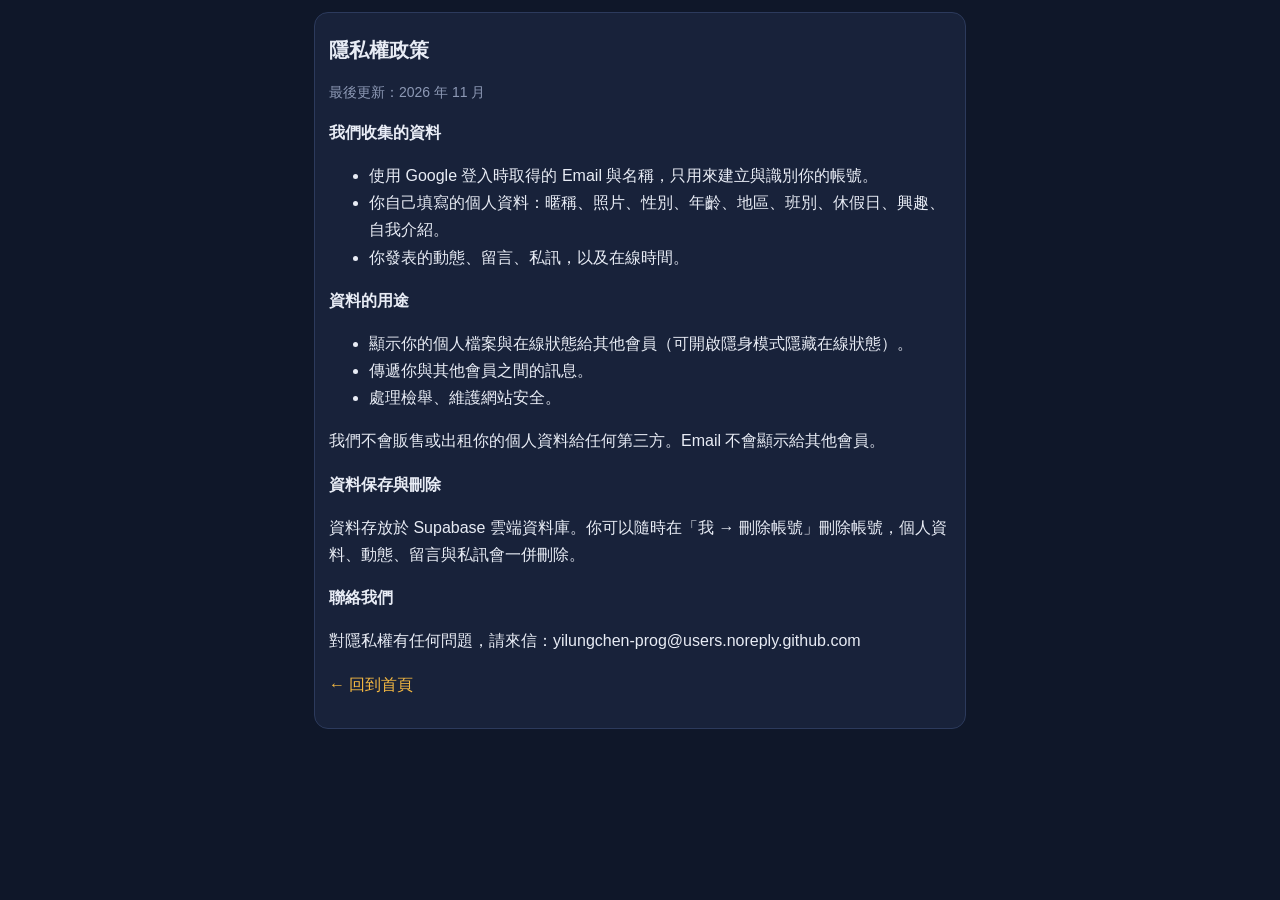
==== privacy.html @ 71214841 "新增隱私權政策與服務條款頁面（Google 登入審核需要） Co-Authored-By: Claude Opus 5.5 <noreply@anthropic.com> Claude-Session" ====
<!DOCTYPE html>
<html lang="zh-Hant"><head><meta charset="UTF-8"><meta name="viewport" content="width=device-width, initial-scale=1">
<title>隱私權政策｜夜哨交友</title><link rel="stylesheet" href="style.css"></head>
<body><main id="view" style="padding-bottom:40px"><div class="card" style="line-height:1.7">
<h2>隱私權政策</h2>
<p class="muted">最後更新：2026 年 11 月</p>
<h3>我們收集的資料</h3>
<ul>
<li>使用 Google 登入時取得的 Email 與名稱，只用來建立與識別你的帳號。</li>
<li>你自己填寫的個人資料：暱稱、照片、性別、年齡、地區、班別、休假日、興趣、自我介紹。</li>
<li>你發表的動態、留言、私訊，以及在線時間。</li>
</ul>
<h3>資料的用途</h3>
<ul>
<li>顯示你的個人檔案與在線狀態給其他會員（可開啟隱身模式隱藏在線狀態）。</li>
<li>傳遞你與其他會員之間的訊息。</li>
<li>處理檢舉、維護網站安全。</li>
</ul>
<p>我們不會販售或出租你的個人資料給任何第三方。Email 不會顯示給其他會員。</p>
<h3>資料保存與刪除</h3>
<p>資料存放於 Supabase 雲端資料庫。你可以隨時在「我 → 刪除帳號」刪除帳號，個人資料、動態、留言與私訊會一併刪除。</p>
<h3>聯絡我們</h3>
<p>對隱私權有任何問題，請來信：yilungchen-prog@users.noreply.github.com</p>
<p><a href="./">← 回到首頁</a></p>
</div></main></body></html>
---- style.css ----
:root {
  --bg: #0f1729;
  --panel: #18223a;
  --panel2: #212d4a;
  --line: #2c3a5c;
  --text: #e8ecf5;
  --muted: #8d99b5;
  --accent: #f5b942;
  --accent-ink: #1b1405;
  --online: #3ddc84;
  --danger: #ff6b6b;
  --warn-bg: #4a3b10;
  --warn: #ffd66b;
  --radius: 14px;
  --safe-b: env(safe-area-inset-bottom, 0px);
  --safe-t: env(safe-area-inset-top, 0px);
}
* { box-sizing: border-box; -webkit-tap-highlight-color: transparent; }
html, body { margin: 0; background: var(--bg); color: var(--text);
  font-family: -apple-system, "PingFang TC", "Noto Sans TC", "Microsoft JhengHei", sans-serif; font-size: 16px; }
a { color: var(--accent); text-decoration: none; }
.hidden { display: none !important; }

#topbar { position: sticky; top: 0; z-index: 10; display: flex; align-items: center; gap: 8px;
  padding: calc(10px + var(--safe-t)) 14px 10px; background: rgba(15,23,41,.95); border-bottom: 1px solid var(--line);
  backdrop-filter: blur(8px); }
#topbar h1 { flex: 1; margin: 0; font-size: 18px; white-space: nowrap; overflow: hidden; text-overflow: ellipsis; }
.icon-btn { background: none; border: 0; color: var(--text); font-size: 28px; line-height: 1; padding: 0 6px; cursor: pointer; }

#view { padding: 12px 14px calc(80px + var(--safe-b)); max-width: 680px; margin: 0 auto; }
.loading, .empty { text-align: center; color: var(--muted); padding: 40px 0; }

#tabbar { position: fixed; bottom: 0; left: 0; right: 0; z-index: 10; display: flex; background: var(--panel);
  border-top: 1px solid var(--line); padding-bottom: var(--safe-b); }
#tabbar a { flex: 1; display: flex; flex-direction: column; align-items: center; padding: 7px 0 6px; color: var(--muted);
  font-size: 12px; position: relative; }
#tabbar a .ti { font-size: 18px; line-height: 22px; }
#tabbar a.active { color: var(--accent); }
.badge { position: absolute; top: 3px; left: 54%; background: var(--danger); color: #fff; font-size: 11px; font-weight: 600;
  min-width: 18px; height: 18px; line-height: 18px; border-radius: 9px; padding: 0 5px; text-align: center; }

/* 元件 */
.card { background: var(--panel); border: 1px solid var(--line); border-radius: var(--radius); padding: 14px; margin-bottom: 12px; }
.btn { display: inline-block; border: 0; border-radius: 10px; padding: 11px 16px; font-size: 16px; font-weight: 600; cursor: pointer;
  background: var(--accent); color: var(--accent-ink); }
.btn.block { display: block; width: 100%; }
.btn.ghost { background: var(--panel2); color: var(--text); }
.btn.danger { background: transparent; color: var(--danger); border: 1px solid var(--danger); }
.btn.small { padding: 6px 12px; font-size: 14px; }
.btn:disabled { opacity: .5; }
.row { display: flex; gap: 8px; align-items: center; }
.row.wrap { flex-wrap: wrap; }
.grow { flex: 1; }
.muted { color: var(--muted); font-size: 14px; }
.small { font-size: 13px; }
h2 { font-size: 20px; margin: 6px 0 12px; }
h3 { font-size: 16px; margin: 14px 0 8px; }

label.f { display: block; margin: 12px 0 5px; font-size: 14px; color: var(--muted); }
input[type=text], input[type=email], input[type=password], input[type=number], select, textarea {
  width: 100%; padding: 11px 12px; border-radius: 10px; border: 1px solid var(--line); background: var(--panel2);
  color: var(--text); font-size: 16px; font-family: inherit; }
textarea { min-height: 90px; resize: vertical; }
.chips { display: flex; flex-wrap: wrap; gap: 6px; }
.chip { padding: 6px 12px; border-radius: 999px; background: var(--panel2); border: 1px solid var(--line); color: var(--text);
  font-size: 14px; cursor: pointer; user-select: none; }
.chip.on { background: var(--accent); color: var(--accent-ink); border-color: var(--accent); font-weight: 600; }
.tag { display: inline-block; font-size: 12px; padding: 2px 8px; border-radius: 999px; background: var(--panel2); color: var(--muted); margin-right: 4px; }
.tag.shift-night { color: #b9a6ff; }
.tag.shift-day { color: #ffd27a; }
.tag.shift-rotating { color: #7ad7ff; }
.tag.guard { color: var(--accent); }

/* 頭像 */
.avatar { width: 52px; height: 52px; border-radius: 50%; object-fit: cover; background: var(--panel2); flex-shrink: 0;
  display: flex; align-items: center; justify-content: center; font-weight: 700; color: var(--muted); position: relative; }
.avatar.sm { width: 38px; height: 38px; font-size: 14px; }
.avatar.lg { width: 96px; height: 96px; font-size: 32px; }
.av-wrap { position: relative; flex-shrink: 0; }
.dot { position: absolute; right: 1px; bottom: 1px; width: 13px; height: 13px; border-radius: 50%; background: var(--online);
  border: 2px solid var(--panel); }

/* 在線列表 */
.ulist .u { display: flex; gap: 12px; align-items: center; padding: 12px; background: var(--panel); border: 1px solid var(--line);
  border-radius: var(--radius); margin-bottom: 8px; color: var(--text); }
.u .name { font-weight: 600; }
.u .bio { color: var(--muted); font-size: 13px; white-space: nowrap; overflow: hidden; text-overflow: ellipsis; margin-top: 3px; }
.filters { display: grid; grid-template-columns: 1fr 1fr; gap: 8px; margin-bottom: 10px; }
.filters select { padding: 8px 10px; font-size: 14px; }
.seg { display: flex; background: var(--panel2); border-radius: 10px; padding: 3px; margin-bottom: 10px; }
.seg button { flex: 1; border: 0; background: none; color: var(--muted); padding: 8px; border-radius: 8px; font-size: 15px; cursor: pointer; }
.seg button.on { background: var(--panel); color: var(--text); font-weight: 600; }

/* 個人檔案 */
.photos { display: flex; gap: 8px; overflow-x: auto; scroll-snap-type: x mandatory; margin: 0 -14px 12px; padding: 0 14px; }
.photos img { width: 78%; max-width: 380px; aspect-ratio: 3/4; object-fit: cover; border-radius: var(--radius); scroll-snap-align: start; flex-shrink: 0; }
.photo-edit { display: grid; grid-template-columns: repeat(3, 1fr); gap: 8px; }
.photo-edit .ph { aspect-ratio: 3/4; border-radius: 10px; background: var(--panel2); border: 1px dashed var(--line); position: relative;
  overflow: hidden; display: flex; align-items: center; justify-content: center; color: var(--muted); font-size: 28px; cursor: pointer; }
.photo-edit .ph img { width: 100%; height: 100%; object-fit: cover; }
.photo-edit .ph .x { position: absolute; top: 4px; right: 4px; background: rgba(0,0,0,.65); color: #fff; border: 0; border-radius: 50%;
  width: 24px; height: 24px; font-size: 14px; cursor: pointer; }
.kv { display: grid; grid-template-columns: 80px 1fr; gap: 6px 10px; font-size: 15px; }
.kv dt { color: var(--muted); }
.kv dd { margin: 0; }

/* 動態 */
.post .head { display: flex; gap: 10px; align-items: center; margin-bottom: 8px; color: var(--text); }
.post .content { white-space: pre-wrap; word-break: break-word; line-height: 1.55; }
.post img.pimg { width: 100%; border-radius: 10px; margin-top: 8px; max-height: 420px; object-fit: cover; }
.post .acts { display: flex; gap: 18px; margin-top: 10px; color: var(--muted); font-size: 14px; }
.post .acts button { background: none; border: 0; color: var(--muted); font-size: 14px; cursor: pointer; padding: 0; }
.post .acts button.liked { color: var(--danger); }
.comment { padding: 10px 0; border-top: 1px solid var(--line); display: flex; gap: 10px; }
.comment .c-body { flex: 1; white-space: pre-wrap; word-break: break-word; }
.fab { position: fixed; right: 18px; bottom: calc(76px + var(--safe-b)); width: 54px; height: 54px; border-radius: 50%; border: 0;
  background: var(--accent); color: var(--accent-ink); font-size: 28px; box-shadow: 0 6px 18px rgba(0,0,0,.4); cursor: pointer; z-index: 9; }

/* 聊天 */
.conv { display: flex; gap: 12px; align-items: center; padding: 12px 4px; border-bottom: 1px solid var(--line); color: var(--text); }
.conv .last { color: var(--muted); font-size: 14px; white-space: nowrap; overflow: hidden; text-overflow: ellipsis; }
.conv .unread { background: var(--danger); color: #fff; border-radius: 10px; font-size: 12px; padding: 1px 7px; }
.chat-wrap { display: flex; flex-direction: column; height: calc(100dvh - 60px - var(--safe-t)); margin: -12px -14px -80px; }
.chat-msgs { flex: 1; overflow-y: auto; padding: 12px 14px; }
.chat-input { display: flex; gap: 8px; padding: 8px 10px calc(8px + var(--safe-b)); background: var(--panel); border-top: 1px solid var(--line); align-items: flex-end; }
.chat-input textarea { min-height: 42px; max-height: 120px; padding: 10px; }
.bubble-row { display: flex; margin: 6px 0; }
.bubble-row.me { justify-content: flex-end; }
.bubble { max-width: 76%; padding: 9px 12px; border-radius: 16px; background: var(--panel2); white-space: pre-wrap; word-break: break-word; line-height: 1.45; }
.bubble-row.me .bubble { background: var(--accent); color: var(--accent-ink); }
.bubble img { max-width: 100%; border-radius: 10px; display: block; }
.bubble-meta { font-size: 11px; color: var(--muted); margin: 0 6px; align-self: flex-end; white-space: nowrap; }
.warn { background: var(--warn-bg); color: var(--warn); border-radius: 10px; padding: 10px 12px; font-size: 14px; line-height: 1.5; margin: 8px 0; }
.warn.inline { font-size: 12px; padding: 5px 9px; margin: 2px 0 8px; display: inline-block; }
.icebreakers { display: flex; gap: 6px; overflow-x: auto; padding: 6px 10px 0; background: var(--panel); }
.icebreakers .chip { white-space: nowrap; font-size: 13px; }
.day-sep { text-align: center; color: var(--muted); font-size: 12px; margin: 14px 0 6px; }

/* 新手說明 */
.onb { min-height: 60vh; }
.onb ul { padding-left: 20px; line-height: 1.75; }
.onb .steps { display: flex; gap: 6px; justify-content: center; margin: 4px 0 14px; }
.onb .steps i { width: 26px; height: 5px; border-radius: 3px; background: var(--line); }
.onb .steps i.on { background: var(--accent); }
.check { display: flex; gap: 10px; align-items: flex-start; margin: 14px 0; font-size: 15px; }
.check input { width: 20px; height: 20px; margin-top: 1px; }
.radio-list label { display: flex; gap: 10px; padding: 10px 12px; background: var(--panel2); border-radius: 10px; margin-bottom: 6px; align-items: center; }
.switch-row { display: flex; justify-content: space-between; align-items: center; padding: 12px 0; border-bottom: 1px solid var(--line); }

#toast { position: fixed; left: 50%; bottom: calc(90px + var(--safe-b)); transform: translateX(-50%); background: #000d; color: #fff;
  padding: 10px 16px; border-radius: 10px; font-size: 14px; z-index: 50; max-width: 86%; text-align: center; }
#modal { position: fixed; inset: 0; background: rgba(0,0,0,.6); z-index: 40; display: flex; align-items: flex-end; justify-content: center; }
.modal-box { background: var(--panel); width: 100%; max-width: 680px; border-radius: 18px 18px 0 0; padding: 18px 16px calc(18px + var(--safe-b));
  max-height: 85vh; overflow-y: auto; }
.menu-item { display: block; width: 100%; text-align: left; background: none; border: 0; color: var(--text); font-size: 17px; padding: 14px 4px;
  border-bottom: 1px solid var(--line); cursor: pointer; }
.menu-item.danger { color: var(--danger); }
.hero { text-align: center; padding: 30px 0 10px; }
.hero .logo { font-size: 48px; }
.hero p { color: var(--muted); }

/* 第三方登入按鈕 */
.oauth { display: flex; align-items: center; justify-content: center; gap: 10px; margin-bottom: 10px; }
.oauth.google { background: #fff; color: #222; }
.oauth.apple { background: #000; color: #fff; border: 1px solid #444; }
.oauth .oi { font-weight: 800; font-size: 18px; }
.oauth.google .oi { color: #4285f4; }
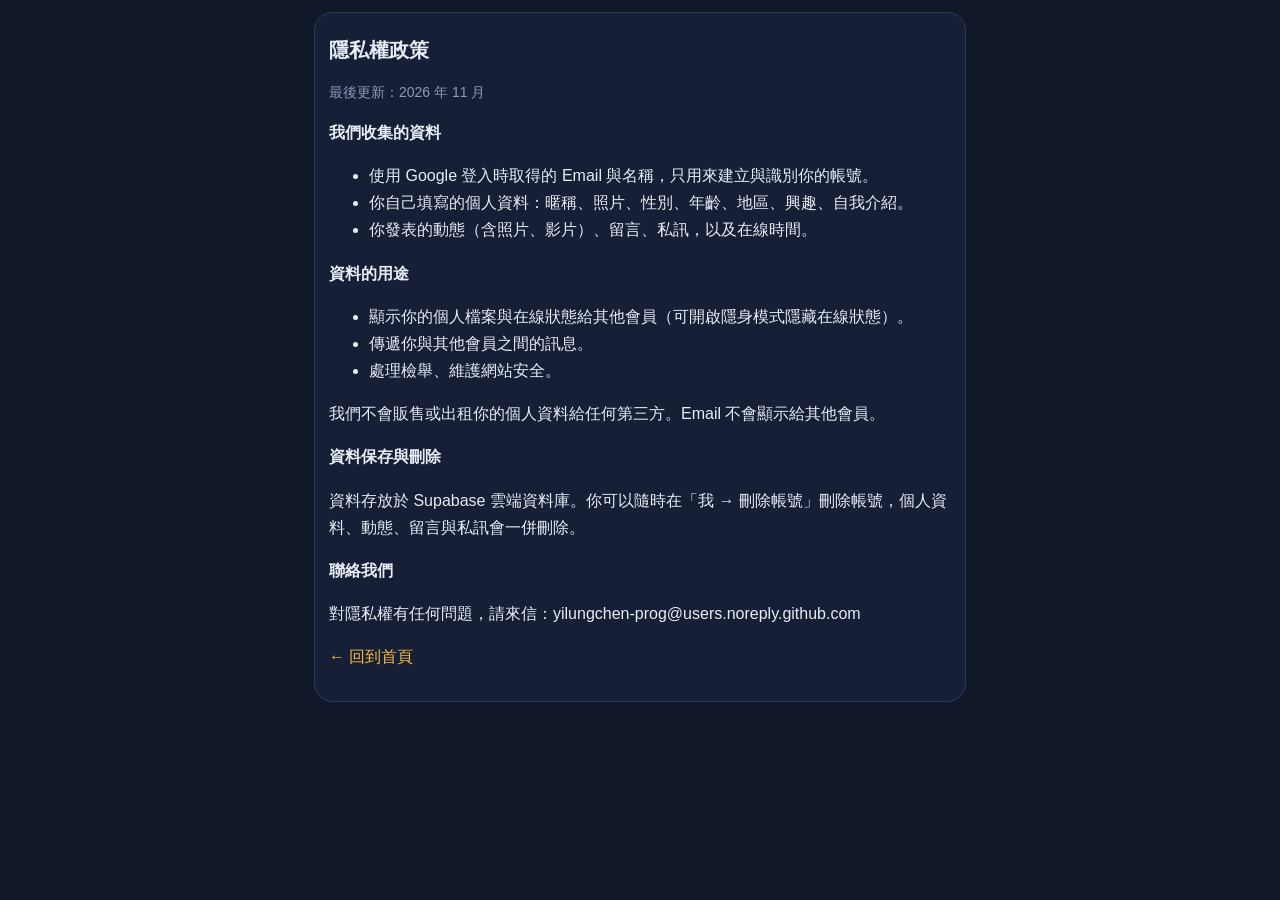
==== commit 7b55d37e: "v2.0.0：改成一般交友網站「夜聊」、動態牆小影片、Q 版小月亮與新圖示 Co-Authored-By: Claude Opus 5.5 <noreply@anthropic.com> Claude" ====
--- a/privacy.html
+++ b/privacy.html
@@ -1,14 +1,14 @@
 <!DOCTYPE html>
 <html lang="zh-Hant"><head><meta charset="UTF-8"><meta name="viewport" content="width=device-width, initial-scale=1">
-<title>隱私權政策｜夜哨交友</title><link rel="stylesheet" href="style.css"></head>
+<title>隱私權政策｜夜聊</title><link rel="stylesheet" href="style.css"></head>
 <body><main id="view" style="padding-bottom:40px"><div class="card" style="line-height:1.7">
 <h2>隱私權政策</h2>
 <p class="muted">最後更新：2026 年 11 月</p>
 <h3>我們收集的資料</h3>
 <ul>
 <li>使用 Google 登入時取得的 Email 與名稱，只用來建立與識別你的帳號。</li>
-<li>你自己填寫的個人資料：暱稱、照片、性別、年齡、地區、班別、休假日、興趣、自我介紹。</li>
-<li>你發表的動態、留言、私訊，以及在線時間。</li>
+<li>你自己填寫的個人資料：暱稱、照片、性別、年齡、地區、興趣、自我介紹。</li>
+<li>你發表的動態（含照片、影片）、留言、私訊，以及在線時間。</li>
 </ul>
 <h3>資料的用途</h3>
 <ul>
--- a/style.css
+++ b/style.css
@@ -1,7 +1,7 @@
 :root {
   --bg: #0f1729;
-  --panel: #18223a;
-  --panel2: #212d4a;
+  --panel: rgba(24, 34, 58, 0.80);
+  --panel2: rgba(33, 45, 74, 0.85);
   --line: #2c3a5c;
   --text: #e8ecf5;
   --muted: #8d99b5;
@@ -22,7 +22,8 @@
 .hidden { display: none !important; }
 
 #topbar { position: sticky; top: 0; z-index: 10; display: flex; align-items: center; gap: 8px;
-  padding: calc(10px + var(--safe-t)) 14px 10px; background: rgba(15,23,41,.95); border-bottom: 1px solid var(--line);
+  padding: calc(10px + var(--safe-t)) 14px 10px; background: rgba(15,23,41,.72); border-bottom: 1px solid var(--line);
+  -webkit-backdrop-filter: blur(8px);
   backdrop-filter: blur(8px); }
 #topbar h1 { flex: 1; margin: 0; font-size: 18px; white-space: nowrap; overflow: hidden; text-overflow: ellipsis; }
 .icon-btn { background: none; border: 0; color: var(--text); font-size: 28px; line-height: 1; padding: 0 6px; cursor: pointer; }
@@ -30,7 +31,8 @@
 #view { padding: 12px 14px calc(80px + var(--safe-b)); max-width: 680px; margin: 0 auto; }
 .loading, .empty { text-align: center; color: var(--muted); padding: 40px 0; }
 
-#tabbar { position: fixed; bottom: 0; left: 0; right: 0; z-index: 10; display: flex; background: var(--panel);
+#tabbar { position: fixed; bottom: 0; left: 0; right: 0; z-index: 10; display: flex; background: rgba(15,23,41,.82);
+  -webkit-backdrop-filter: blur(10px); backdrop-filter: blur(10px);
   border-top: 1px solid var(--line); padding-bottom: var(--safe-b); }
 #tabbar a { flex: 1; display: flex; flex-direction: column; align-items: center; padding: 7px 0 6px; color: var(--muted);
   font-size: 12px; position: relative; }
@@ -40,7 +42,7 @@
   min-width: 18px; height: 18px; line-height: 18px; border-radius: 9px; padding: 0 5px; text-align: center; }
 
 /* 元件 */
-.card { background: var(--panel); border: 1px solid var(--line); border-radius: var(--radius); padding: 14px; margin-bottom: 12px; }
+.card { background: var(--panel); -webkit-backdrop-filter: blur(6px); backdrop-filter: blur(6px); border: 1px solid var(--line); border-radius: var(--radius); padding: 14px; margin-bottom: 12px; }
 .btn { display: inline-block; border: 0; border-radius: 10px; padding: 11px 16px; font-size: 16px; font-weight: 600; cursor: pointer;
   background: var(--accent); color: var(--accent-ink); }
 .btn.block { display: block; width: 100%; }
@@ -122,7 +124,7 @@
 .conv .unread { background: var(--danger); color: #fff; border-radius: 10px; font-size: 12px; padding: 1px 7px; }
 .chat-wrap { display: flex; flex-direction: column; height: calc(100dvh - 60px - var(--safe-t)); margin: -12px -14px -80px; }
 .chat-msgs { flex: 1; overflow-y: auto; padding: 12px 14px; }
-.chat-input { display: flex; gap: 8px; padding: 8px 10px calc(8px + var(--safe-b)); background: var(--panel); border-top: 1px solid var(--line); align-items: flex-end; }
+.chat-input { display: flex; gap: 8px; padding: 8px 10px calc(8px + var(--safe-b)); background: rgba(15,23,41,.88); border-top: 1px solid var(--line); align-items: flex-end; }
 .chat-input textarea { min-height: 42px; max-height: 120px; padding: 10px; }
 .bubble-row { display: flex; margin: 6px 0; }
 .bubble-row.me { justify-content: flex-end; }
@@ -132,7 +134,7 @@
 .bubble-meta { font-size: 11px; color: var(--muted); margin: 0 6px; align-self: flex-end; white-space: nowrap; }
 .warn { background: var(--warn-bg); color: var(--warn); border-radius: 10px; padding: 10px 12px; font-size: 14px; line-height: 1.5; margin: 8px 0; }
 .warn.inline { font-size: 12px; padding: 5px 9px; margin: 2px 0 8px; display: inline-block; }
-.icebreakers { display: flex; gap: 6px; overflow-x: auto; padding: 6px 10px 0; background: var(--panel); }
+.icebreakers { display: flex; gap: 6px; overflow-x: auto; padding: 6px 10px 0; background: rgba(15,23,41,.88); }
 .icebreakers .chip { white-space: nowrap; font-size: 13px; }
 .day-sep { text-align: center; color: var(--muted); font-size: 12px; margin: 14px 0 6px; }
 
@@ -150,7 +152,7 @@
 #toast { position: fixed; left: 50%; bottom: calc(90px + var(--safe-b)); transform: translateX(-50%); background: #000d; color: #fff;
   padding: 10px 16px; border-radius: 10px; font-size: 14px; z-index: 50; max-width: 86%; text-align: center; }
 #modal { position: fixed; inset: 0; background: rgba(0,0,0,.6); z-index: 40; display: flex; align-items: flex-end; justify-content: center; }
-.modal-box { background: var(--panel); width: 100%; max-width: 680px; border-radius: 18px 18px 0 0; padding: 18px 16px calc(18px + var(--safe-b));
+.modal-box { background: #18223a; width: 100%; max-width: 680px; border-radius: 18px 18px 0 0; padding: 18px 16px calc(18px + var(--safe-b));
   max-height: 85vh; overflow-y: auto; }
 .menu-item { display: block; width: 100%; text-align: left; background: none; border: 0; color: var(--text); font-size: 17px; padding: 14px 4px;
   border-bottom: 1px solid var(--line); cursor: pointer; }
@@ -165,3 +167,166 @@
 .oauth.apple { background: #000; color: #fff; border: 1px solid #444; }
 .oauth .oi { font-weight: 800; font-size: 18px; }
 .oauth.google .oi { color: #4285f4; }
+
+/* 全站背景 */
+html { background: var(--bg); }
+body { background: transparent !important; }
+#bg { position: fixed; inset: 0; z-index: -2; background: var(--bg) center / cover no-repeat; transition: background-image .4s; }
+#bgShade { position: fixed; inset: 0; z-index: -1;
+  background: linear-gradient(180deg, rgba(10,16,30,.45) 0%, rgba(10,16,30,.55) 45%, rgba(10,16,30,.78) 100%); }
+body.login #bgShade { background: linear-gradient(180deg, rgba(10,16,30,.15) 0%, rgba(10,16,30,.35) 50%, rgba(10,16,30,.75) 100%); }
+.hero h2, .hero p { text-shadow: 0 2px 10px rgba(0,0,0,.7); }
+.hero p { color: #d7deec; }
+.bg-grid { display: grid; grid-template-columns: repeat(3, 1fr); gap: 8px; }
+.bg-grid .bgi { aspect-ratio: 9/16; border-radius: 10px; background: #222 center / cover no-repeat; border: 3px solid transparent; cursor: pointer; position: relative; }
+.bg-grid .bgi.on { border-color: var(--accent); }
+.bg-grid .bgi.on::after { content: '✓'; position: absolute; top: 4px; right: 6px; background: var(--accent); color: var(--accent-ink);
+  border-radius: 50%; width: 22px; height: 22px; text-align: center; line-height: 22px; font-weight: 700; font-size: 13px; }
+.bg-grid .bgi.add { display: flex; align-items: center; justify-content: center; border: 1px dashed var(--line); color: var(--muted); font-size: 14px; text-align: center; }
+#updateBar { position: fixed; left: 12px; right: 12px; top: calc(62px + var(--safe-t)); z-index: 30; background: var(--accent); color: var(--accent-ink);
+  font-weight: 600; text-align: center; padding: 11px 14px; border-radius: 12px; box-shadow: 0 6px 20px rgba(0,0,0,.45); cursor: pointer; font-size: 15px; }
+
+/* ===== v1.2 Q 版風格 ===== */
+.ic { width: 20px; height: 20px; vertical-align: -4px; flex-shrink: 0; }
+.center { text-align: center; }
+.btn { border-radius: 14px; transition: transform .12s ease, filter .12s; box-shadow: 0 3px 0 rgba(0,0,0,.25); display: inline-flex; align-items: center; justify-content: center; gap: 6px; }
+.btn.block { display: flex; width: 100%; }
+.btn.ghost { box-shadow: none; }
+.btn:active, .chip:active, .fab:active, .icon-btn:active { transform: scale(.94); }
+.chip { font-weight: 500; transition: transform .12s, background .15s; }
+.tag { font-weight: 600; padding: 3px 9px; }
+.card { border-radius: 18px; }
+.ulist .u { border-radius: 18px; }
+#send { padding: 10px 14px; }
+#send .ic { width: 22px; height: 22px; }
+.icon-btn .ic { width: 26px; height: 26px; color: var(--muted); }
+.fab { display: flex; align-items: center; justify-content: center; }
+.fab .ic { width: 26px; height: 26px; }
+
+/* 底部選單圖示 */
+#tabbar a .ti { height: 26px; display: flex; align-items: center; }
+#tabbar a .ti .ic { width: 24px; height: 24px; }
+#tabbar a.active .ti { animation: tabPop .4s ease; }
+#tabbar a.active .sweep { transform-box: view-box; transform-origin: 12px 12px; animation: spin 2.4s linear infinite; }
+#tabbar .waves { opacity: 0; }
+#tabbar a.has-new .waves { opacity: 1; animation: blink 1s steps(2) infinite; color: var(--accent); }
+#tabbar a[data-tab=notif].has-new .ti .ic { transform-origin: 50% 20%; animation: shake 2.4s ease infinite; }
+
+/* 吉祥物 */
+.mascot { width: 120px; height: auto; display: inline-block; overflow: visible; }
+.mascot.sm { width: 96px; }
+.mascot.lg { width: 150px; }
+.mascot .owl { transform-box: view-box; transform-origin: 70px 128px; animation: bob 3s ease-in-out infinite; }
+.mascot .eyes { transform-box: view-box; transform-origin: 70px 64px; animation: blinkEye 4.5s infinite; }
+.mascot .wave { transform-box: view-box; transform-origin: 100px 76px; animation: wave 1.1s ease-in-out infinite; }
+.mascot .torch { transform-box: view-box; transform-origin: 104px 86px; animation: swing 1.8s ease-in-out infinite alternate; }
+.mascot .hold { transform-box: view-box; transform-origin: 70px 100px; animation: holdUp 2s ease-in-out infinite; }
+.mascot.pose-sleep .owl { animation: breathe 3.2s ease-in-out infinite; }
+.mascot .z { animation: zz 2.6s ease-in infinite; opacity: 0; }
+.mascot .z2 { animation-delay: 1.3s; }
+.loading { display: flex; flex-direction: column; align-items: center; gap: 4px; }
+.empty .mascot { display: block; margin: 0 auto 6px; }
+.hero .mascot { margin-bottom: -6px; filter: drop-shadow(0 8px 18px rgba(0,0,0,.45)); }
+
+/* 登入頁星星 */
+.stars { position: fixed; inset: 0; z-index: -1; pointer-events: none; }
+.stars i { position: absolute; width: 3px; height: 3px; border-radius: 50%; background: #fff; opacity: .2;
+  transform: scale(var(--s, 1)); animation: twinkle 3s ease-in-out infinite; box-shadow: 0 0 6px #fff; }
+
+/* 在線綠點呼吸 */
+.dot { animation: breatheDot 2s ease-out infinite; }
+
+/* 按讚 */
+.post .acts button { display: inline-flex; align-items: center; gap: 4px; position: relative; }
+.post .acts .ic { width: 19px; height: 19px; }
+.like.liked .heart { fill: var(--danger); stroke: var(--danger); }
+.like.pop .heart { animation: pop .45s ease; }
+.mini-heart { position: absolute; left: 6px; top: 0; color: var(--danger); font-size: 11px; pointer-events: none;
+  animation: burst .7s ease-out forwards; }
+
+/* 卡片淡入、訊息滑入 */
+.fade-in { animation: fadeUp .38s ease both; }
+.bubble-row { animation: msgIn .25s ease-out both; }
+
+/* 紙飛機 */
+.fly-plane { position: fixed; z-index: 60; color: var(--accent); pointer-events: none; animation: fly .9s ease-in forwards; }
+.fly-plane .ic { width: 24px; height: 24px; }
+
+/* 新版本橫條滑入 */
+#updateBar { animation: slideDown .45s cubic-bezier(.2,1.4,.4,1) both; }
+
+@keyframes tabPop { 0% { transform: scale(1); } 40% { transform: scale(1.25) translateY(-3px); } 100% { transform: scale(1); } }
+@keyframes spin { to { transform: rotate(360deg); } }
+@keyframes blink { 50% { opacity: .2; } }
+@keyframes shake { 0%, 70%, 100% { transform: rotate(0); } 75% { transform: rotate(-16deg); } 80% { transform: rotate(14deg); } 85% { transform: rotate(-10deg); } 90% { transform: rotate(6deg); } }
+@keyframes bob { 0%, 100% { transform: translateY(0); } 50% { transform: translateY(-4px); } }
+@keyframes breathe { 0%, 100% { transform: scale(1, 1); } 50% { transform: scale(1.03, .97); } }
+@keyframes blinkEye { 0%, 93%, 100% { transform: scaleY(1); } 96% { transform: scaleY(.1); } }
+@keyframes wave { 0%, 100% { transform: rotate(0); } 50% { transform: rotate(-38deg); } }
+@keyframes swing { from { transform: rotate(-14deg); } to { transform: rotate(12deg); } }
+@keyframes holdUp { 0%, 100% { transform: translateY(0); } 50% { transform: translateY(-3px); } }
+@keyframes zz { 0% { opacity: 0; transform: translate(0, 6px); } 30% { opacity: 1; } 100% { opacity: 0; transform: translate(10px, -16px); } }
+@keyframes twinkle { 0%, 100% { opacity: .15; } 50% { opacity: .95; } }
+@keyframes breatheDot { 0% { box-shadow: 0 0 0 0 rgba(61,220,132,.65); } 100% { box-shadow: 0 0 0 7px rgba(61,220,132,0); } }
+@keyframes pop { 0% { transform: scale(1); } 35% { transform: scale(1.45); } 100% { transform: scale(1); } }
+@keyframes burst { 0% { opacity: 1; transform: translate(0, 0) scale(1); } 100% { opacity: 0; transform: translate(var(--dx), var(--dy)) scale(.6); } }
+@keyframes fadeUp { from { opacity: 0; transform: translateY(10px); } to { opacity: 1; transform: none; } }
+@keyframes msgIn { from { opacity: 0; transform: translateY(8px) scale(.97); } to { opacity: 1; transform: none; } }
+@keyframes fly { 0% { opacity: 1; transform: translate(0, 0) rotate(0); } 100% { opacity: 0; transform: translate(60px, -260px) rotate(-20deg) scale(.6); } }
+@keyframes slideDown { from { opacity: 0; transform: translateY(-30px); } to { opacity: 1; transform: none; } }
+
+@media (prefers-reduced-motion: reduce) {
+  *, *::before, *::after { animation: none !important; transition: none !important; }
+}
+.fab { position: fixed; }
+.fab::after { content: '+'; position: absolute; right: 2px; top: 2px; width: 20px; height: 20px; border-radius: 50%; background: var(--danger);
+  color: #fff; font-size: 16px; font-weight: 800; line-height: 19px; text-align: center; box-shadow: 0 2px 6px rgba(0,0,0,.35); }
+
+/* v1.3 頂端標題清楚 */
+#topbar { background: rgba(15,23,41,.94) !important; -webkit-backdrop-filter: none !important; backdrop-filter: none !important; }
+#topbar h1 { color: #fff; font-weight: 700; -webkit-font-smoothing: antialiased; }
+input[type=range] { accent-color: var(--accent); height: 28px; }
+
+/* v1.3.1 */
+/* 空白頁提示：半透明底框、白字 */
+.empty { background: rgba(12, 19, 36, .78); border: 1px solid var(--line); border-radius: 18px; padding: 20px 18px 22px;
+  max-width: 340px; margin: 30px auto; color: #eef2fa; line-height: 1.6; text-shadow: 0 1px 4px rgba(0,0,0,.6);
+  -webkit-backdrop-filter: blur(6px); backdrop-filter: blur(6px); }
+.empty a { font-weight: 700; }
+.loading { color: #eef2fa; text-shadow: 0 1px 4px rgba(0,0,0,.7); }
+/* 頂端標題避開 iPhone 頂部模糊區 */
+#topbar { padding-top: calc(22px + var(--safe-t)); padding-bottom: 12px; }
+#topbar h1 { font-size: 19px; text-shadow: none; }
+/* 頭像置中 */
+.av-wrap { display: inline-block; vertical-align: middle; }
+
+/* ===== v2.0 夜聊 ===== */
+/* 底部選單：在線綠點跳動、聊天三個點閃爍 */
+#tabbar a.active .pulse { transform-box: fill-box; transform-origin: center; animation: dotPulse 1.6s ease-in-out infinite; color: var(--online); }
+#tabbar a .pulse { color: var(--online); }
+#tabbar a.has-new .waves { opacity: 1; animation: blink 1s steps(2) infinite; color: var(--accent); }
+@keyframes dotPulse { 0%, 100% { transform: scale(1); } 50% { transform: scale(1.35); } }
+/* 小月亮動作的轉軸 */
+.mascot .wave { transform-origin: 108px 84px; }
+.mascot .torch { transform-origin: 112px 88px; }
+.mascot .spark { animation: twinkle 1.4s ease-in-out infinite; }
+.mascot .spark.s2 { animation-delay: .7s; }
+.tag.near { color: var(--online); }
+
+/* 影片 */
+.vbox { position: relative; margin-top: 8px; border-radius: 12px; overflow: hidden; background: #000; aspect-ratio: 9 / 12; max-height: 460px;
+  display: flex; align-items: center; justify-content: center; cursor: pointer; }
+.vbox img { position: absolute; inset: 0; width: 100%; height: 100%; object-fit: cover; opacity: .9; }
+.vbox .vplay { position: relative; width: 64px; height: 64px; border-radius: 50%; background: rgba(0,0,0,.55); color: #fff;
+  display: flex; align-items: center; justify-content: center; border: 2px solid rgba(255,255,255,.8); }
+.vbox .vplay .ic { width: 30px; height: 30px; margin-left: 4px; }
+.vbox .vbadge { position: absolute; left: 10px; top: 10px; background: rgba(0,0,0,.6); color: #fff; font-size: 12px; font-weight: 600;
+  padding: 3px 9px; border-radius: 999px; display: inline-flex; align-items: center; gap: 4px; }
+.vbox .vbadge .ic { width: 14px; height: 14px; }
+.vbox.playing { cursor: default; aspect-ratio: auto; max-height: none; }
+.vbox video { width: 100%; max-height: 70vh; display: block; background: #000; }
+.vbox .vsound { position: absolute; right: 10px; top: 10px; border: 0; border-radius: 999px; background: rgba(0,0,0,.65); color: #fff;
+  font-size: 13px; padding: 7px 12px; cursor: pointer; }
+.upbar { position: relative; height: 34px; border-radius: 10px; background: var(--panel2); overflow: hidden; }
+.upbar i { position: absolute; left: 0; top: 0; bottom: 0; width: 0; background: linear-gradient(90deg, #f5b942, #ffd27a); transition: width .2s; }
+.upbar span { position: relative; display: block; text-align: center; line-height: 34px; font-size: 14px; font-weight: 600; color: #fff; text-shadow: 0 1px 3px rgba(0,0,0,.6); }
